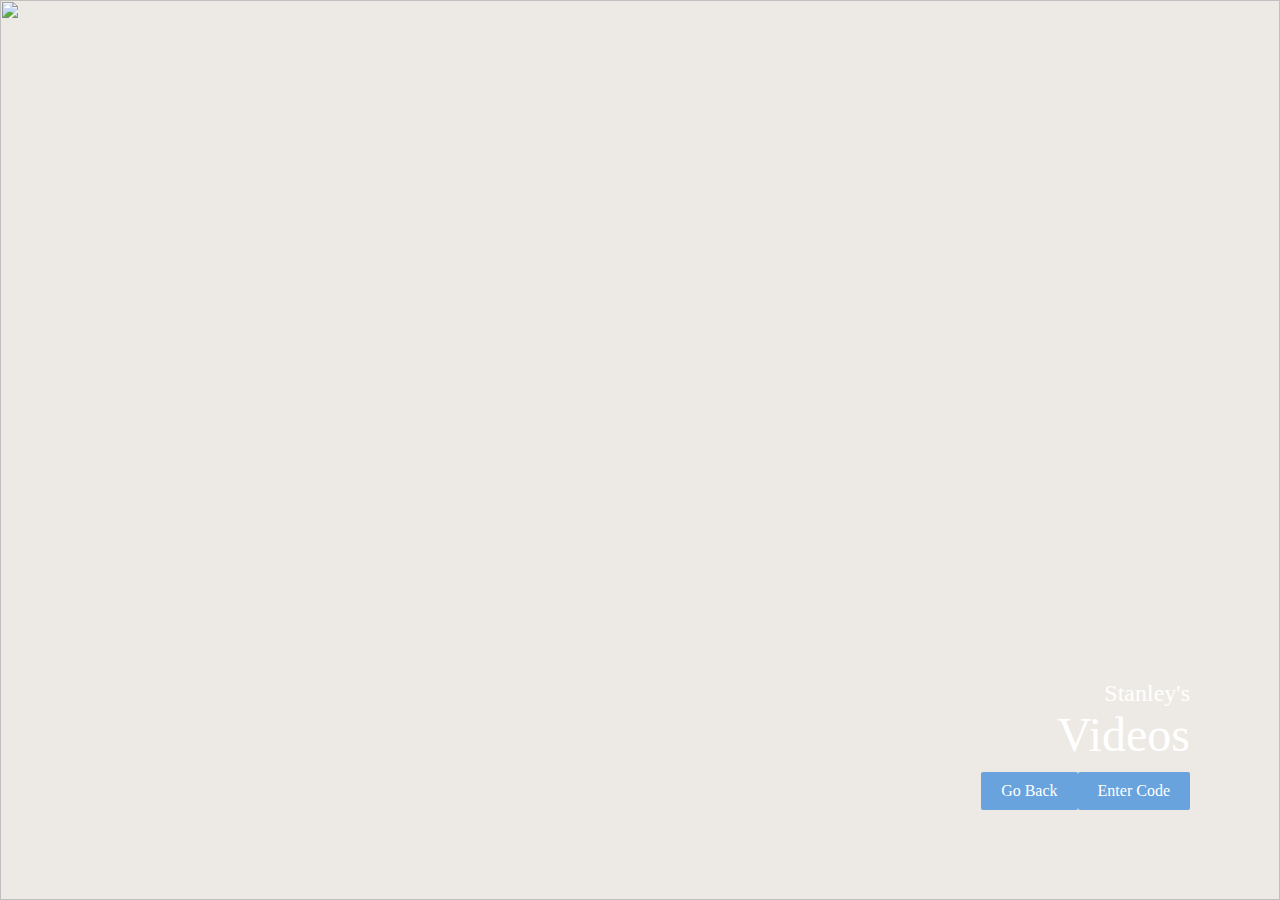
==== video.html @ f0588e0f "Notdone" ====
<html>
<head>
<title>Videos | Stanley Shaw</title>
<link rel="stylesheet" type="text/css" href="assets/css/stylevideo.css" />
<script src="assets/js/jquery-1.9.1.js"></script>
<script src="assets/js/video.js"></script>
</head>
<body>
	


	<!-- Modal Box -->
	<div id="modal-container">
		<div id="modal-overlay"></div>
			<div id="modal-box"> 
				<div id="header">
					Login
				</div>
					<div id="field"> 
						<input type = "text" class = "username" placeholder = "Enter Your Name"/> </input>
						<input type = "password" class = "password" placeholder = "Enter Your Code" </input> 
					</div>
	
				<div id="footer">
					<div id="submit"> Submit </div>
					<div id="cancel"> Cancel </div>
				</div>
			</div>
	</div>
	
	
	<div id="background">
		<img src = "assets/img/RBD30.jpg" />
		<div id="background-overlay"></div>
	</div>
	<div id="hero">
		<div id="subheading">Stanley's</div>
		<div id="heading">Videos</div>
		<div id="link">Enter Code</div>
		<a href = "photos.html">
			<div id="link">Go Back</div>
		</a>
	</div>
	
</body>
</html>
---- assets/css/stylevideo.css ----
/* Utility Stylesheets */
/* period is class. hash is id */

.GoBack {
    top: 10px;
}
a {
color: inherit;
text-decoration: none;
}

.clear {
clear: both;
}

.img-scaled {
width: 100%;
}

.img-scaled-wh {
width: 100%;
height: 100%;
}

img {
    height: 100%;
    width: 100%;
}


body {	
font-family: "Aliquam";
margin: 0px;
background: #edeae5;
}

#background {
    background: url('background.jpg');
    background-size: 100% 100%;
    width: 100%;
    height: 100%;
    position: absolute;
}
#hero {
    position: absolute;
    color: white;
    bottom: 90px;
    right: 90px;
    text-align: right;
}
#subheading {
    font-size: 24px;
}
#heading {
    font-size: 48px;
}
#link {
    background: #68a3de;
    float: right;
    padding: 10px 20px;
    cursor: pointer;
    border-radius: 2px;
    margin-top: 10px;
}

#container {
    position: absolute;
    width: 100%;
    height: 518px;
    top: 50%;
    margin-top: -269px;
}
#content {
    width: 960px;
    margin-left: auto;
    margin-right: auto;
    border-radius: 5px;
    overflow: hidden;
}
#carousel-prev {
    position: absolute;
    width: 40px;
    height: 40px;
    padding: 10px;
    background: rgba(0, 0, 0, 0.5);
    top: 50%;
    margin-top: -30px;
    cursor: pointer;
    -webkit-transition: linear 0.2s;
}
#carousel-next {
    position: absolute;
    width: 40px;
    height: 40px;
    padding: 10px;
    background: rgba(0, 0, 0, 0.5);
    top: 50%;
    right: 0px;
    margin-top: -30px;
    cursor: pointer;
    -webkit-transition: linear 0.2s;
}
#carousel-prev:hover {
    background: rgba(0, 0, 0, 0.9);
}
#carousel-next:hover {
    background: rgba(0, 0, 0, 0.9);
}


#modal-container {
    position: fixed;
    z-index: 100;
    width: 100%;
    height: 100%;
    display: none;
}

#modal-overlay {
    width: 100%;
    height: 100%;
    background: rgba(0, 0, 0, 0.5);
    opacity: 50%;
}

#modal-box {
    width: 500px;
    height: 260px;
    background-color: #43bf66;
    position: absolute;
    top: calc(50% - 130px);
    right: calc(50% - 250px);
    z-index: 100;
}

#header {
    font-size: 175%;
    margin-top: 20px;
    margin-left: 20px;
    color: white;
}

#field {
    padding: 10px;
    margin-left: 10px;
    margin-top: 10px
}

.username {
    padding: 10px;
    border: solid white;
    background: transparent;
    margin: 0px;
    margin-bottom: 20px;
    width: 460px;
    font-size: 12px;
    font-weight: 700;
    color: white;
}

.password {
    padding: 10px;
    border: solid white;
    background: transparent;
    margin: 0px;
    margin-bottom: 10px;
    width: 460px;
    font-size: 12px;
    font-weight: 700;
    color: white;
}

.username::-webkit-input-placeholder {
    color: white;
}

.password::-webkit-input-placeholder {
    color: white;
}

#footer {
    float: right;
    display: inline-block;
    cursor: pointer;
}

#submit {
    background-color: white;
    padding: 10px;
    width: 70px;
    margin-top: 10px;
    margin-bottom: 20px;
    font-weight: bold;
    color: #43bf66;
    text-align: center;
    display: inline-block;
    margin-right: 10px;
}

#cancel {
    background-color: white;
    padding: 10px;
    width: 70px;
    margin-top: 10px;
    margin-bottom: 20px;
    font-weight: bold;
    color: #43bf66;
    text-align: center;
    display: inline-block;
    margin-right: 20px;
}


/* Question 3 */
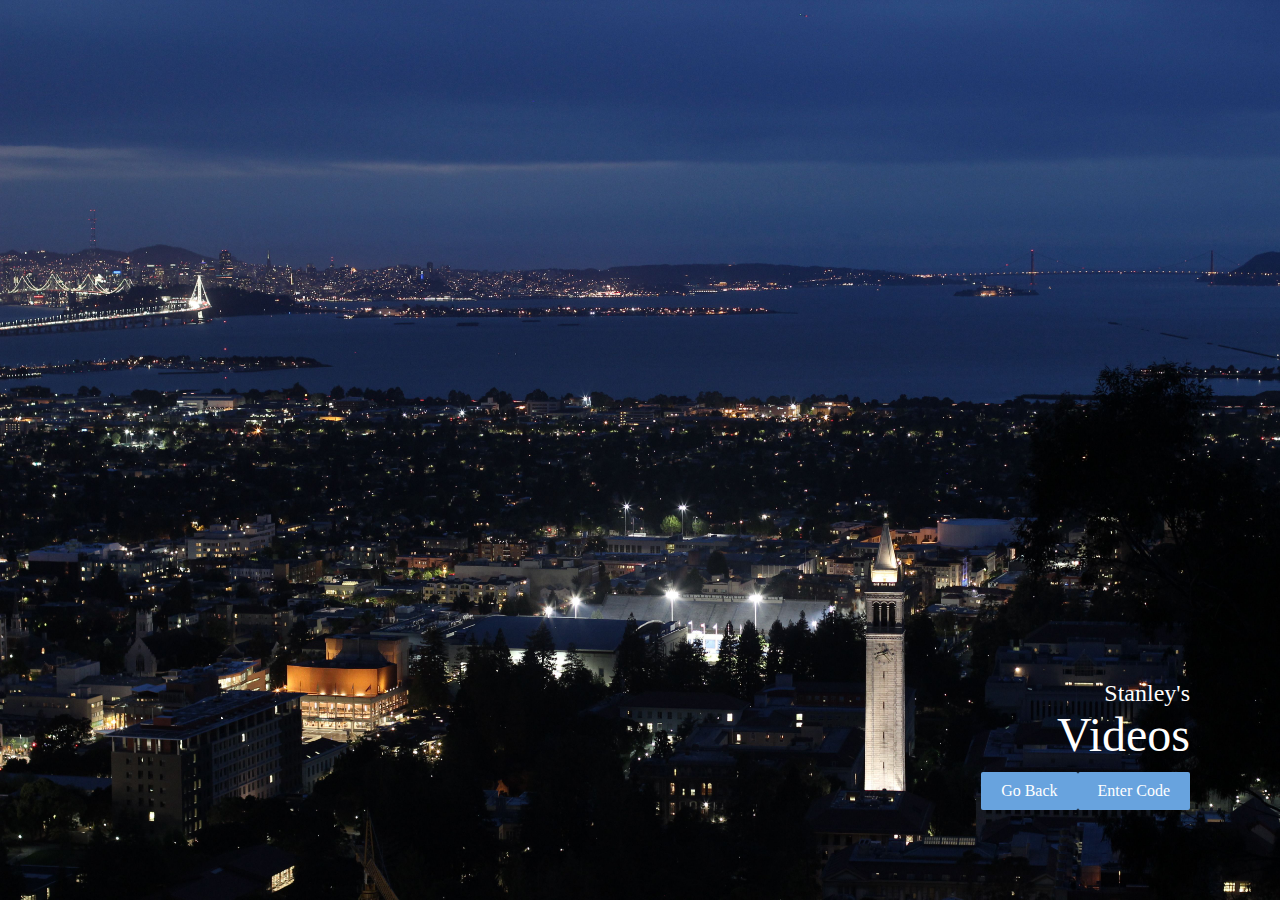
==== commit f7351a39: "morecompression" ====
--- a/video.html
+++ b/video.html
@@ -30,14 +30,14 @@
 	
 	
 	<div id="background">
-		<img src = "assets/img/RBD30.jpg" />
+		<img src = "assets/img/compressed/RBD30.jpg" />
 		<div id="background-overlay"></div>
 	</div>
 	<div id="hero">
 		<div id="subheading">Stanley's</div>
 		<div id="heading">Videos</div>
 		<div id="link">Enter Code</div>
-		<a href = "photos.html">
+		<a href = "index.html">
 			<div id="link">Go Back</div>
 		</a>
 	</div>
